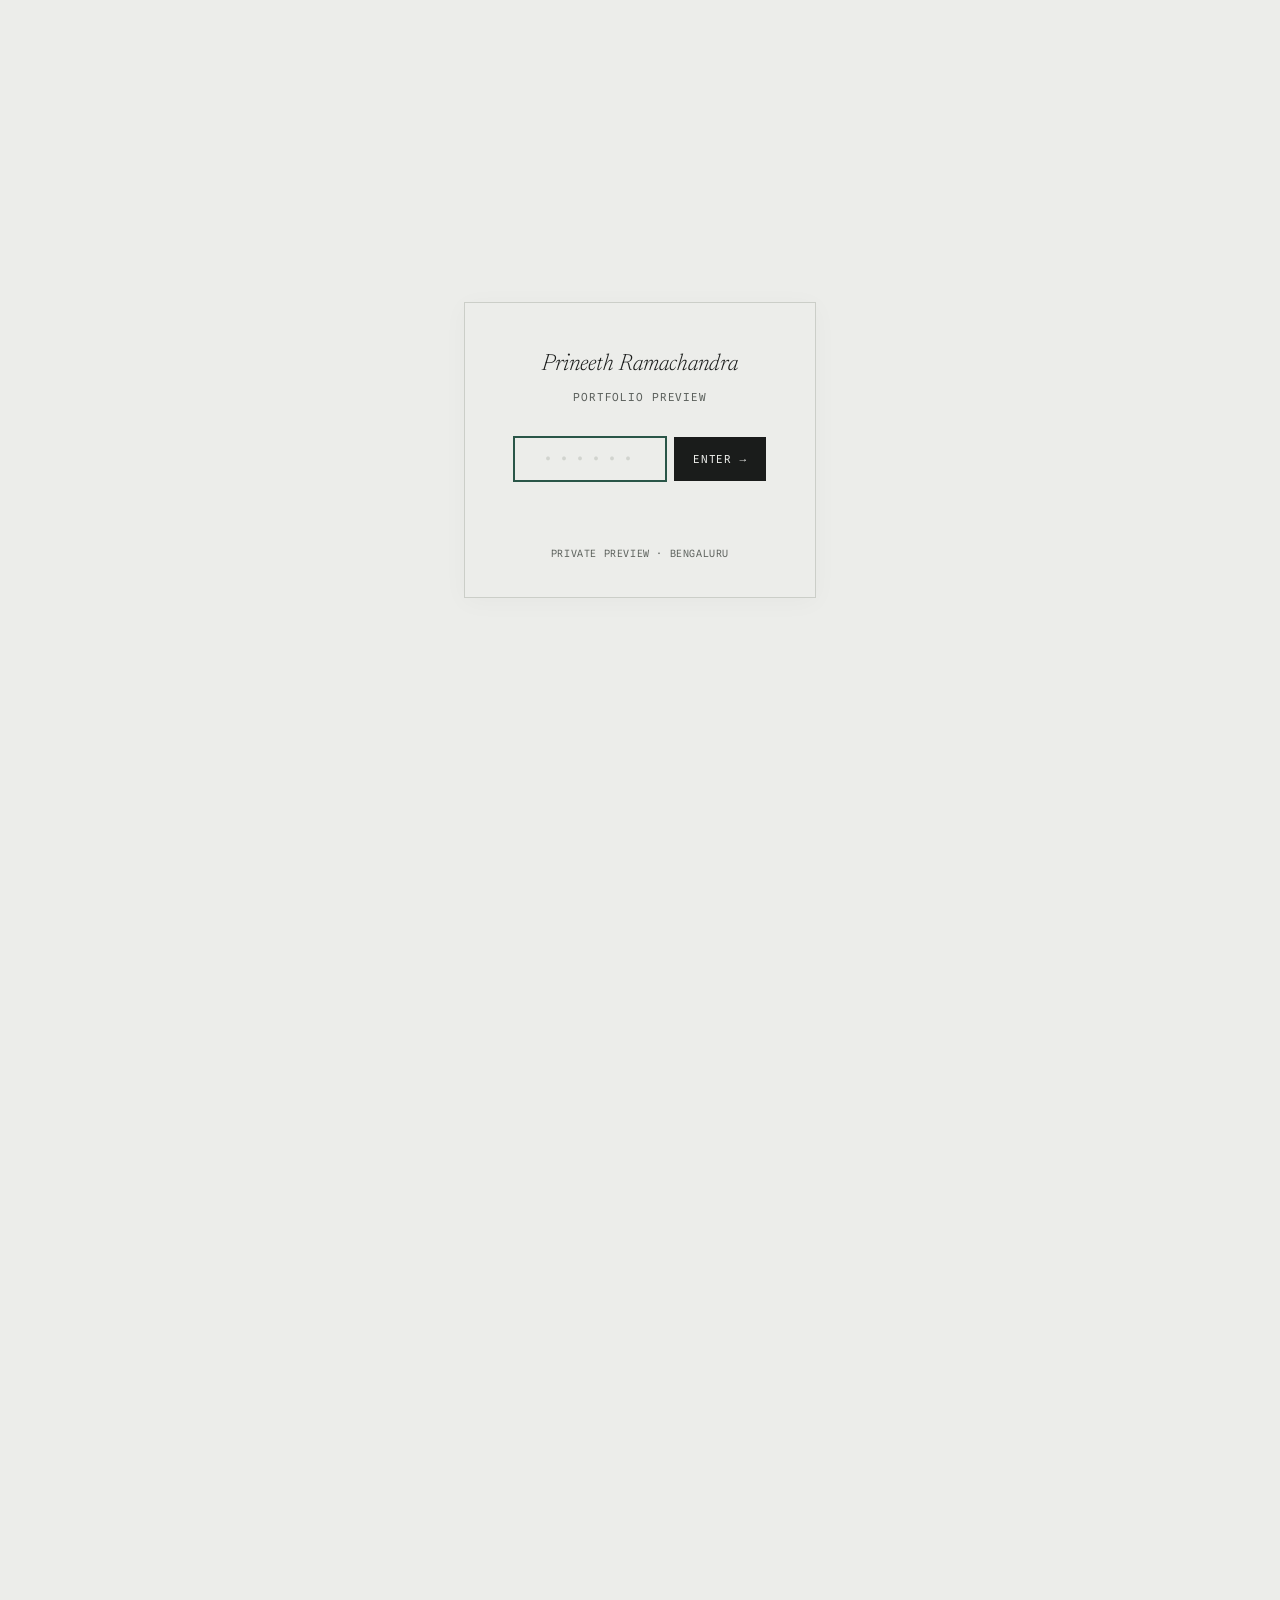
==== a-living-painting.html @ cf330a29 "feat: portfolio site with editorial passcode gate and project pages" ====
<!doctype html>
<html lang="en" class="no-js">
<head>
<meta charset="utf-8">
<meta name="viewport" content="width=device-width,initial-scale=1">
<title>A Living Painting — Prineeth Ramachandra</title>
<meta name="description" content="An interactive projection mapping installation on Van Gogh's Starry Night, HKU Utrecht 2023.">
<script>document.documentElement.className='js'</script>
<link rel="stylesheet" href="assets/site.css?v=7">
</head>
<body>
<a class="skip" href="#main">Skip to content</a>

<div id="gate" class="gate" role="dialog" aria-modal="true" aria-label="Passcode required">
  <div class="gate__card">
    <p class="gate__author">Prineeth Ramachandra</p>
    <p class="gate__subtitle mono">Portfolio Preview</p>
    <form id="gate-form" class="gate__form" autocomplete="off">
      <div class="gate__field">
        <input id="gate-pass" class="gate__input mono" type="password" inputmode="numeric" pattern="[0-9]*" maxlength="6" placeholder="••••••" aria-label="Enter passcode" autofocus required />
        <button class="gate__submit" type="submit" aria-label="Unlock portfolio"><span class="mono">Enter &rarr;</span></button>
      </div>
      <p id="gate-error" class="gate__error mono" aria-live="polite"></p>
    </form>
    <p class="gate__hint mono">Private preview &#183; Bengaluru</p>
  </div>
</div>

<div class="shell">
  <nav class="index" aria-label="Work and sections" data-open="false">
    <p class="index__name"><a href="index.html">Prineeth Ramachandra</a></p>
    <button class="index__toggle" type="button" aria-expanded="true" hidden>Index</button>
    <div class="index__lists">
      <ul>
        <li><a href="axis.html">Axis Bank</a><span class="index__yr">2023</span></li>
        <li><a href="a-living-painting.html" aria-current="page">A Living Painting</a><span class="index__yr">2023</span></li>
        <li><a href="naptick.html">Naptick</a><span class="index__yr">2025</span></li>
        <li><a href="build-it-yourself.html">Build-It-Yourself</a><span class="index__yr">2019</span></li>
        <li><a href="research.html">Research</a><span class="index__yr">2019</span></li>
      </ul>
      <ul>
        <li><span class="index__stub">Individualised Learning Plans</span><span class="index__yr">2018</span></li>
        <li><span class="index__stub">Experiments</span></li>
        <li><span class="index__stub">Writing</span></li>
      </ul>
      <p class="index__legend">Titles without a link have no page yet</p>
      <ul>
        <li><a href="work.html">All work</a></li>
        <li><a href="about.html">About</a></li>
        <li><a href="cv.html">CV</a></li>
      </ul>
    </div>
    <p class="index__counter mono" aria-hidden="true">Section <b>01</b> / 05</p>
  </nav>
  <main class="plates" id="main">

    <header class="masthead">
      <h1>A Living Painting</h1>
      <p class="masthead__venue">University of the Arts Utrecht<br>Exchange programme, 2023</p>
      <div class="specs mono">
        <div>Role <span>Solo — concept to build</span></div>
        <div>Medium <span>Projection mapping</span></div>
        <div>Viewing time <span>18 s &#8594; 3.2 min</span></div>
        <div>Principles <span>Playful &#183; Poetic</span></div>
      </div>
    </header>

    <figure class="plate" data-cue="01" tabindex="-1">
      <div class="plate__frame"><img src="assets/img/alp/2.jpg" alt="Overview — the installation running on Starry Night" fetchpriority="high" width="1800" height="1012"></div>
      <figcaption class="plate__caption">
        <span class="plate__no mono">01</span>
        <p class="plate__text">Overview — the installation running on Starry Night</p>
        <button class="plate__note" type="button" data-cue="01" aria-label="Read the text about plate 01">Note ↓</button>
        <p class="plate__data mono">Interactive projection mapping · solo project · University of the Arts Utrecht</p>
      </figcaption>
    </figure>

    <figure class="plate" data-cue="02" tabindex="-1">
      <div class="plate__frame"><img src="assets/img/alp/3.jpg" alt="Developing the concept — what is so great about this painting?" loading="lazy" width="1800" height="1012"></div>
      <figcaption class="plate__caption">
        <span class="plate__no mono">02</span>
        <p class="plate__text">Developing the concept — what is so great about this painting?</p>
        <button class="plate__note" type="button" data-cue="02" aria-label="Read the text about plate 02">Note ↓</button>
        <p class="plate__data mono">Research with 17 participants</p>
      </figcaption>
    </figure>

    <figure class="plate" data-cue="02" tabindex="-1">
      <div class="plate__frame"><img src="assets/img/alp/4.jpg" alt="Building context — observation, surveys, expert input" loading="lazy" width="1800" height="1012"></div>
      <figcaption class="plate__caption">
        <span class="plate__no mono">03</span>
        <p class="plate__text">Building context — observation, surveys, expert input</p>
        <button class="plate__note" type="button" data-cue="02" aria-label="Read the text about plate 03">Note ↓</button>
        <p class="plate__data mono">32 gallery visitors tracked · 45 art and non-art students surveyed</p>
      </figcaption>
    </figure>

    <figure class="plate" data-cue="03" tabindex="-1">
      <div class="plate__frame">
        <video class="plate__video" poster="assets/img/alp/gif1-still.jpg" muted loop playsinline
          preload="none" width="480" height="852" aria-label="The painting responding to viewer movement">
          <source src="assets/img/alp/gif1.mp4" type="video/mp4">
        </video>
        <button class="plate__playtoggle mono" type="button" aria-pressed="false">Play</button>
      </div>
      <figcaption class="plate__caption">
        <span class="plate__no mono">04</span>
        <p class="plate__text">The painting responding to viewer movement</p>
        <button class="plate__note" type="button" data-cue="03" aria-label="Read the text about plate 04">Note ↓</button>
        <p class="plate__data mono">Documentation clip, silent · 0:11</p>
      </figcaption>
    </figure>

    <figure class="plate" data-cue="03" tabindex="-1">
      <div class="plate__frame"><img src="assets/img/alp/6.jpg" alt="The TouchDesigner patch and the interaction model" loading="lazy" width="1800" height="1012"></div>
      <figcaption class="plate__caption">
        <span class="plate__no mono">05</span>
        <p class="plate__text">The TouchDesigner patch and the interaction model</p>
        <button class="plate__note" type="button" data-cue="03" aria-label="Read the text about plate 05">Note ↓</button>
        <p class="plate__data mono">Touch along X and Y · tilt forward and backward</p>
      </figcaption>
    </figure>

    <figure class="plate" data-cue="04" tabindex="-1">
      <div class="plate__frame">
        <video class="plate__video" poster="assets/img/alp/gif3-still.jpg" muted loop playsinline
          preload="none" width="620" height="1104" aria-label="Proximity layers — technique up close, context from afar">
          <source src="assets/img/alp/gif3.mp4" type="video/mp4">
        </video>
        <button class="plate__playtoggle mono" type="button" aria-pressed="false">Play</button>
      </div>
      <figcaption class="plate__caption">
        <span class="plate__no mono">06</span>
        <p class="plate__text">Proximity layers — technique up close, context from afar</p>
        <button class="plate__note" type="button" data-cue="04" aria-label="Read the text about plate 06">Note ↓</button>
        <p class="plate__data mono">Documentation clip, silent · 0:07</p>
      </figcaption>
    </figure>

    <figure class="plate" data-cue="04" tabindex="-1">
      <div class="plate__frame"><img src="assets/img/alp/7.jpg" alt="Outcomes and recognition" loading="lazy" width="1800" height="1012"></div>
      <figcaption class="plate__caption">
        <span class="plate__no mono">07</span>
        <p class="plate__text">Outcomes and recognition</p>
        <button class="plate__note" type="button" data-cue="04" aria-label="Read the text about plate 07">Note ↓</button>
      </figcaption>
    </figure>

    <figure class="plate" data-cue="05" tabindex="-1">
      <div class="plate__frame"><img src="assets/img/alp/8.jpg" alt="Testimonials" loading="lazy" width="1800" height="1012"></div>
      <figcaption class="plate__caption">
        <span class="plate__no mono">08</span>
        <p class="plate__text">Testimonials</p>
        <button class="plate__note" type="button" data-cue="05" aria-label="Read the text about plate 08">Note ↓</button>
        <p class="plate__data mono">Prof. Booij, interaction design, HKU · digital experience team, Van Gogh Museum</p>
      </figcaption>
    </figure>

    <figure class="pull">
      <blockquote>The result had some kind of hypnotic power over the audience. The fact
        that it's controlled by a user makes it even more special. You give a person a kind
        of ownership during a brief time of the artwork's life.</blockquote>
      <figcaption class="mono">Prof. Booij — interaction design, HKU</figcaption>
    </figure>

  </main>
  <aside class="essay" aria-label="Project text">
    <h2>Project</h2>

    <p data-cue="01" tabindex="-1">An interactive projection mapping installation that turns
      Van Gogh's <cite>Starry Night</cite> into something that responds to where you are
      standing and how you move. Built solo during my exchange at the University of the Arts
      Utrecht. Median viewing time went from eighteen seconds to three minutes and twelve.</p>

    <p data-cue="02" tabindex="-1">It started from a question I was slightly embarrassed to
      ask: <button class="cue" type="button" data-cue="02" aria-label="Go to the concept plates">what
      is so great about this painting?</button> It turned out plenty of people shared the
      sentiment. Research with 17 participants, observation of 32 gallery visitors and surveys
      of 45 art and non-art students converged on four barriers — a knowledge gap around
      technique and context, a passive format that conflicts with interactive expectations,
      physical distance that reduces intimacy, and a fixed perspective that leaves nothing to
      discover.</p>

    <p data-cue="03" tabindex="-1">The build is a TouchDesigner patch driving displacement,
      blur and feedback across two video sources, with <button class="cue" type="button"
      data-cue="03" aria-label="Go to the interaction plates">touch along two axes and
      tilt</button> as the input. The constraint I set myself was that the painting had to
      stay recognisably the painting: the viewer changes it, but does not replace it.</p>

    <p data-cue="04" tabindex="-1">Proximity does the real work. Up close you get technique;
      from further back you get context — which produced three times more physical exploration
      of the viewing space. Motion-triggered layers surfaced details people had looked past:
      "I never noticed these details in the original painting." Elements that needed more than
      one viewer to trigger generated unprompted conversations about technique between
      strangers.</p>

    <p data-cue="05" tabindex="-1">The line I keep is from a visitor: "for the first time, I
      feel like I understand why his brushwork matters." I pitched the concept to the Van Gogh
      Museum in Amsterdam, where the conversation turned — correctly — to artistic integrity,
      conservation, visitor flow and how you would ever measure impact.</p>

    <p class="colophon mono">Documentation frames from the running installation. The original
      painting appears as research context.</p>
  </aside>
</div>

<script src="assets/site.js?v=7"></script>
</body>
</html>
---- assets/site.css ----
/* ============================================================
   Ilse Marchand — sound & architecture
   Newsreader (essay, titles) + Spline Sans Mono (measurements)
   ============================================================ */

@import url('https://fonts.googleapis.com/css2?family=Newsreader:ital,opsz,wght@0,6..72,300;0,6..72,400;1,6..72,300;1,6..72,400&family=Spline+Sans+Mono:wght@400;500&display=swap');

:root{
  --paper:#ECEDEA;
  --ink:#1A1C1B;
  --muted:#5C615D;
  --quiet:#616661;      /* AA-passing secondary (4.99:1 on paper) */
  --rule:#CBCEC8;
  --cue:#2A5648;

  --serif:"Newsreader","Iowan Old Style",Georgia,serif;
  --mono:"Spline Sans Mono",ui-monospace,"SF Mono",Menlo,monospace;

  --nav-w:13rem;
  --essay-w:22rem;
  --pad:2.25rem;
  --gutter:4rem;

  --t:340ms cubic-bezier(.2,.6,.2,1);
}

@media (prefers-color-scheme:dark){
  :root{
    --paper:#131412;
    --ink:#E8E9E4;
    --muted:#9CA199;
    --quiet:#868B84;
    --rule:#34362F;
    --cue:#8FC7B0;
  }
}

*,*::before,*::after{box-sizing:border-box}
html{-webkit-text-size-adjust:100%}

body{
  margin:0;
  background:var(--paper);
  color:var(--ink);
  font-family:var(--serif);
  font-optical-sizing:auto;
  font-size:1.0625rem;
  line-height:1.55;
  -webkit-font-smoothing:antialiased;
}

a{color:inherit;text-decoration:none}
img{max-width:100%;display:block}

.mono{
  font-family:var(--mono);
  font-size:.6875rem;
  letter-spacing:.07em;
  text-transform:uppercase;
  line-height:1.5;
}

.skip{position:absolute;left:-9999px;top:0;background:var(--ink);color:var(--paper);padding:.6rem 1rem;z-index:60}
.skip:focus{left:.5rem;top:.5rem}

:focus-visible{outline:1.5px solid var(--cue);outline-offset:3px}
.plate:focus{outline:none}
.plate:focus-visible{outline:1.5px solid var(--cue);outline-offset:6px}

/* ============================================================
   Shell
   ============================================================ */

.shell{
  display:grid;
  grid-template-columns:var(--nav-w) minmax(0,1fr) var(--essay-w);
  gap:var(--gutter);
  align-items:start;
  padding:var(--pad) var(--pad) 8rem;
  max-width:112rem;
  margin:0 auto;
}

/* ---------- left index ---------- */

.index{position:sticky;top:var(--pad);align-self:start;font-size:.9375rem;line-height:1.45}
.index__name{font-style:italic;font-weight:300;margin:0 0 1.6em;font-size:1rem}
.index__toggle{display:none}
.index ul{list-style:none;margin:0 0 1.6em;padding:0}
.index li{display:grid;grid-template-columns:1fr auto;gap:.5rem;align-items:baseline}

.index a{display:block;padding:.05em 0;color:var(--muted);transition:color var(--t)}
.index a:hover{color:var(--ink)}
.index [aria-current="page"]{color:var(--ink)}

/* year sits with the title so the index scales past a handful of works */
.index__yr{color:var(--muted);font-family:var(--mono);font-size:.625rem;letter-spacing:.06em;font-variant-numeric:tabular-nums}

/* unbuilt pages: legible, and labelled in words, not only colour */
.index__stub{color:var(--muted);cursor:default}
.index__legend{color:var(--quiet);font-family:var(--mono);font-size:.5625rem;letter-spacing:.06em;text-transform:uppercase;line-height:1.5;margin:-.9em 0 1.6em;max-width:11rem}

.index__counter{
  color:var(--muted);border-top:1px solid var(--rule);
  padding-top:.7em;margin-top:2.2em;font-variant-numeric:tabular-nums;
}
.index__counter b{font-weight:500;color:var(--cue)}

/* ---------- centre ---------- */

.plates{min-width:0}

.masthead{margin:0 0 3.5rem}
.masthead h1{
  font-size:clamp(2.1rem,4.2vw,3.4rem);
  font-weight:300;font-style:italic;line-height:1.02;
  margin:0 0 .5rem;letter-spacing:-.01em;
}
.masthead__venue{margin:0 0 1.4rem;font-size:1rem}

.specs{
  display:grid;grid-template-columns:repeat(auto-fit,minmax(8rem,1fr));
  gap:.4rem 1.5rem;
  border-top:1px solid var(--rule);border-bottom:1px solid var(--rule);
  padding:.7rem 0;color:var(--muted);max-width:44rem;
}
.specs div span{display:block;color:var(--ink)}

.plate{margin:0 0 4.5rem;scroll-margin-top:var(--pad)}

.plate__frame{position:relative;background:#DCDDD9;overflow:hidden;border:1px solid var(--rule)}
.plate--void .plate__frame::after{
  content:"";position:absolute;inset:0;
  background-image:url("data:image/svg+xml;utf8,<svg xmlns='http://www.w3.org/2000/svg' width='120' height='120'><filter id='n'><feTurbulence type='fractalNoise' baseFrequency='.85' numOctaves='3'/></filter><rect width='120' height='120' filter='url(%23n)' opacity='.35'/></svg>");
  mix-blend-mode:multiply;opacity:.18;pointer-events:none;
}
/* a portrait-shot photo (phone documentation, not a wide slide) must never dominate the
   page the way a normal landscape plate does — cap it to a screenful and letterbox rather
   than stretch: width:100% + a max-height together do not preserve ratio without this */
.plate__frame > img{display:block;width:100%;height:auto;max-height:72vh;object-fit:contain;margin:0 auto}

/* documentation clips: silent, looping, playing only while in view — never a surprise */
.plate__video{display:block;width:100%;height:auto;max-height:72vh;object-fit:contain;margin:0 auto;background:var(--paper)}
.plate__playtoggle{
  position:absolute;right:.6rem;bottom:.6rem;
  background:color-mix(in srgb, var(--paper) 80%, transparent);
  border:1px solid var(--rule);color:var(--ink);
  padding:.3rem .65rem;cursor:pointer;
  font-family:var(--mono);font-size:.625rem;letter-spacing:.07em;text-transform:uppercase;
  transition:border-color var(--t);
}
.plate__playtoggle:hover{border-color:var(--quiet)}
.plate__playtoggle[aria-pressed="true"]{opacity:.5}
.plate__frame:hover .plate__playtoggle,
.plate__playtoggle:focus-visible{opacity:1}
.plate__frame > i{
  display:block;aspect-ratio:var(--ar,3/2);
  background:
    radial-gradient(120% 90% at var(--x,30%) var(--y,15%), var(--hi,#F4F4F1) 0%, transparent 60%),
    linear-gradient(var(--ang,168deg), var(--a,#C8CAC4) 0%, var(--b,#9EA29B) 55%, var(--c,#7C807A) 100%);
}

.plate__caption{
  margin:.7rem 0 0;display:grid;
  grid-template-columns:2.6rem 1fr auto;gap:0 .75rem;
  align-items:baseline;max-width:44rem;
}
.plate__no{color:var(--muted);font-variant-numeric:tabular-nums}
.plate__text{margin:0}
.plate__text cite{font-style:italic;font-weight:300}
.plate__data{grid-column:2/-1;margin:.15rem 0 0;color:var(--muted)}
.plate[data-cued="true"] .plate__no{color:var(--cue)}

/* a plate standing in for something not shown: NDA, unbuilt, or not photographed */
.plate--void .plate__frame > i{
  background:linear-gradient(168deg,#D5D7D1 0%,#BFC2BB 55%,#A9ACA5 100%);
}
.plate--void .plate__frame > i{width:100%}
.plate--void .plate__frame > span{
  position:absolute;inset:0;display:grid;place-items:center;
  color:#4A4E4A;text-align:center;padding:0 2rem;
  font-family:var(--mono);font-size:.6875rem;letter-spacing:.07em;text-transform:uppercase;line-height:1.7;
}

/* ---------- lightbox: these plates are documents, they have to be readable ---------- */
.plate__frame img{cursor:zoom-in}
.lb{
  position:fixed;inset:0;z-index:100;display:grid;place-items:center;
  background:color-mix(in srgb, var(--paper) 94%, #000);
  padding:2.5rem 1.25rem 4rem;
}
.lb[hidden]{display:none}
.lb img{max-width:100%;max-height:100%;object-fit:contain;border:1px solid var(--rule)}
.lb__cap{
  position:absolute;left:1.25rem;right:1.25rem;bottom:1.4rem;
  display:flex;gap:1rem;justify-content:space-between;align-items:baseline;
  color:var(--muted);
}
.lb__close{
  background:none;border:0;padding:.2rem .1rem;color:var(--ink);cursor:pointer;
  font-family:var(--mono);font-size:.6875rem;letter-spacing:.07em;text-transform:uppercase;
  border-bottom:1px solid var(--quiet);
}

/* principles — his own four, used as a real tag on each project */
.tags{display:flex;flex-wrap:wrap;gap:.35rem .9rem;margin:0;padding:0;list-style:none;color:var(--muted)}

/* a quote from someone who used or assessed the work */
.pull{
  margin:0 0 4.5rem;max-width:38rem;
  border-top:1px solid var(--rule);border-bottom:1px solid var(--rule);padding:1.6rem 0;
}
.pull blockquote{margin:0;font-size:1.25rem;line-height:1.4;font-weight:300;text-wrap:pretty}
.pull figcaption{margin:.9rem 0 0;color:var(--muted)}

/* text-led page (research, writing) — no plate column */
.doc{max-width:38rem}
.doc h2{font-size:1.35rem;font-weight:300;font-style:italic;margin:2.8rem 0 .6rem}
.doc p{margin:0 0 1.1em;text-wrap:pretty}
.doc ul{margin:0 0 1.3em;padding-left:1.1rem}
.doc li{margin:0 0 .35em}

/* mobile-only jump from a plate to the paragraph about it */
.plate__note{display:none;color:var(--muted);border-bottom:1px solid var(--quiet);background:none;border-width:0 0 1px;font-family:var(--mono);font-size:.625rem;letter-spacing:.07em;text-transform:uppercase;padding:0;cursor:pointer}

/* ---------- right: essay ---------- */

.essay{
  min-width:0;font-size:.9375rem;line-height:1.62;
  position:sticky;top:var(--pad);align-self:start;
  max-height:calc(100vh - var(--pad) * 2);
  overflow-y:auto;overscroll-behavior:contain;
  scrollbar-width:thin;scrollbar-color:var(--rule) transparent;
  padding-left:1rem;margin-left:-1rem;width:100%;
  /* the column is scrollable — say so at its edge rather than cutting a line dead */
  -webkit-mask-image:linear-gradient(#000 calc(100% - 2rem),transparent);
  mask-image:linear-gradient(#000 calc(100% - 2rem),transparent);
}
.essay > h2{
  font-family:var(--mono);font-size:.6875rem;letter-spacing:.07em;
  text-transform:uppercase;color:var(--muted);font-weight:400;margin:0 0 1.6em;
}
.essay p{margin:0 0 1.15em;text-wrap:pretty}

.essay p[data-cue]{
  border-left:1px solid transparent;
  padding-left:1rem;margin-left:-1rem;width:100%;
  transition:border-color var(--t),color var(--t);
  color:var(--muted);
}
.essay p[data-cue][data-cued="true"]{border-left-color:var(--cue);color:var(--ink)}
.no-js .essay p[data-cue],
.essay:not([data-live]) p[data-cue]{color:var(--ink)}

.cue{
  /* a button that must wrap like the running text around it */
  display:inline;text-align:inherit;
  font:inherit;background:none;border:0;padding:0;margin:0;
  font-style:italic;color:inherit;cursor:pointer;
  border-bottom:1px solid var(--quiet);
}
.cue:hover{border-bottom-color:var(--cue);color:var(--cue)}

.colophon{margin-top:3rem;padding-top:.7rem;border-top:1px solid var(--rule);color:var(--muted)}

/* ============================================================
   Index page — the list previews itself
   ============================================================ */

.lede{font-size:clamp(1.6rem,2.5vw,2.25rem);line-height:1.24;font-weight:300;max-width:20ch;margin:0 0 3.5rem;letter-spacing:-.005em}
.lede em{font-style:italic}

.worklist{list-style:none;margin:0;padding:0;max-width:52rem}
.worklist li{border-top:1px solid var(--rule)}
.worklist li:last-child{border-bottom:1px solid var(--rule)}

.worklist a,.worklist .stub{
  display:grid;grid-template-columns:2.6rem 1fr 10rem 3.5rem;gap:1rem;
  align-items:baseline;padding:.95rem 0;
  transition:padding-left var(--t),color var(--t);
}
.worklist a:hover,.worklist a:focus-visible{padding-left:.6rem}
.worklist .stub{color:var(--muted)}
.worklist cite{font-style:italic;font-weight:300;font-size:1.35rem;line-height:1.1}
.worklist .m,.worklist .no{color:var(--muted)}
.worklist .stub .m{color:var(--muted)}

.preview{position:sticky;top:var(--pad)}
.preview__frame{position:relative;background:#DCDDD9;overflow:hidden;border:1px solid var(--rule)}
.preview__frame > img{display:block;width:100%;height:auto;transition:opacity var(--t)}
.preview__cap{margin:.7rem 0 0;color:var(--muted)}
.preview__note{margin:2.5rem 0 0;padding-top:.7rem;border-top:1px solid var(--rule);color:var(--quiet)}
.preview__cap b{display:block;color:var(--ink);font-weight:400;font-style:italic;font-family:var(--serif);font-size:.9375rem;letter-spacing:0;text-transform:none;margin-bottom:.15rem}

/* CV */
.prose{max-width:34rem}
.cv{margin:0}
.cv__row{display:grid;grid-template-columns:4rem 1fr;gap:.2rem 1rem;border-top:1px solid var(--rule);padding:.7rem 0}
.cv__row:last-child{border-bottom:1px solid var(--rule)}
.cv dt{color:var(--muted)}
.cv dd{margin:0}
.cv dd b{font-weight:400}
.cv__note{color:var(--muted);display:block;margin-top:.15em}
.label{font-family:var(--mono);font-size:.6875rem;letter-spacing:.07em;text-transform:uppercase;color:var(--muted);font-weight:400;margin:3rem 0 .8rem}

/* ============================================================
   Motion — one entrance, and only if scripting is available
   ============================================================ */

/* One entrance, on load, CSS only — content is never hidden waiting on script.
   The masthead settles, the first plate follows it. Nothing else moves. */
@media (prefers-reduced-motion:no-preference){
  .masthead,.plates > .plate:first-of-type,.lede{
    animation:settle 620ms cubic-bezier(.2,.7,.2,1) both;
  }
  .plates > .plate:first-of-type{animation-delay:120ms}
  @keyframes settle{from{opacity:0;transform:translateY(10px)}to{opacity:1;transform:none}}
}

@media (prefers-reduced-motion:reduce){
  *{scroll-behavior:auto !important;animation:none !important}
}

/* ============================================================
   Responsive
   ============================================================ */

@media (max-width:1180px){
  :root{--gutter:2.5rem;--nav-w:11rem;--essay-w:19rem}
}

@media (max-height:620px){
  .essay{position:static;max-height:none;overflow:visible;-webkit-mask-image:none;mask-image:none}
}

@media (max-width:900px){
  :root{--pad:1.25rem}
  .shell{grid-template-columns:1fr;gap:2.5rem;padding-bottom:5rem}

  .index{position:static;border-bottom:1px solid var(--rule);padding-bottom:1rem}
  .index__counter{display:none}
  .index__toggle{
    display:block;width:100%;text-align:left;background:none;border:0;padding:0;
    font-family:var(--mono);font-size:.6875rem;letter-spacing:.07em;text-transform:uppercase;
    color:var(--muted);cursor:pointer;
  }
  .index__toggle::after{content:" +"}
  .index[data-open="true"] .index__toggle::after{content:" —"}
  .index__lists{display:none;padding-top:1.2rem}
  .index[data-open="true"] .index__lists{display:block}
  .index__name{margin-bottom:.9em}

  .essay{position:static;max-height:none;overflow:visible;max-width:40rem;padding-left:0;margin-left:0;width:auto;
         -webkit-mask-image:none;mask-image:none}
  .plate__note{display:inline-block;justify-self:end;align-self:baseline}
  .plate{margin-bottom:3rem}

  /* index number stays in the narrow gutter (col 1); title and metadata stack in col 2,
     so a wrapped title never fights the number or the meta text for space */
  .worklist a,.worklist .stub{grid-template-columns:2.2rem 1fr;row-gap:.2rem;align-items:start}
  .worklist cite,.worklist .m{grid-column:2}
  .worklist cite{margin-top:-.1em}
  .preview{display:none}
  .lede{font-size:1.45rem;max-width:24ch}
}

/* ============================================================
   Passcode Gate
   ============================================================ */

/* Hide shell until unlocked to prevent any content flash */
html:not(.unlocked) .shell {
  opacity: 0 !important;
  visibility: hidden !important;
  pointer-events: none !important;
}

html.unlocked .shell {
  opacity: 1;
  visibility: visible;
  transition: opacity 450ms cubic-bezier(.2,.6,.2,1);
}

.gate {
  position: fixed;
  inset: 0;
  z-index: 10000;
  background: var(--paper);
  display: flex;
  align-items: center;
  justify-content: center;
  padding: 1.5rem;
  transition: opacity 400ms cubic-bezier(.2,.6,.2,1), visibility 400ms cubic-bezier(.2,.6,.2,1);
}

html.unlocked .gate {
  opacity: 0;
  visibility: hidden;
  pointer-events: none;
}

.gate__card {
  width: 100%;
  max-width: 22rem;
  text-align: center;
  padding: 2.75rem 2rem 2.25rem;
  border: 1px solid var(--rule);
  background: var(--paper);
  box-shadow: 0 4px 24px rgba(0, 0, 0, 0.03);
}

.gate__author {
  font-size: 1.45rem;
  font-weight: 300;
  font-style: italic;
  margin: 0 0 0.35rem;
  color: var(--ink);
}

.gate__subtitle {
  color: var(--muted);
  font-size: 0.6875rem;
  letter-spacing: 0.08em;
  text-transform: uppercase;
  margin: 0 0 2rem;
}

.gate__form {
  margin: 0 auto;
}

.gate__field {
  display: flex;
  gap: 0.5rem;
  align-items: stretch;
  justify-content: center;
}

.gate__input {
  width: 9.5rem;
  height: 2.75rem;
  padding: 0 0.75rem;
  font-family: var(--mono);
  font-size: 1.25rem;
  letter-spacing: 0.3em;
  text-align: center;
  color: var(--ink);
  background: transparent;
  border: 1px solid var(--rule);
  border-radius: 0;
  outline: none;
  transition: border-color var(--t), box-shadow var(--t);
  -webkit-appearance: none;
}

.gate__input::placeholder {
  color: var(--rule);
  letter-spacing: 0.2em;
  opacity: 0.8;
}

.gate__input:focus {
  border-color: var(--cue);
  outline: none;
  box-shadow: 0 0 0 1px var(--cue);
}

.gate__submit {
  height: 2.75rem;
  padding: 0 1.15rem;
  background: var(--ink);
  color: var(--paper);
  border: 1px solid var(--ink);
  border-radius: 0;
  cursor: pointer;
  display: inline-flex;
  align-items: center;
  justify-content: center;
  font-family: var(--mono);
  font-size: 0.6875rem;
  letter-spacing: 0.08em;
  text-transform: uppercase;
  transition: opacity var(--t), background var(--t);
}

.gate__submit:hover {
  opacity: 0.85;
}

.gate__error {
  min-height: 1.4rem;
  margin: 0.9rem 0 0;
  color: #a33;
  font-family: var(--mono);
  font-size: 0.6875rem;
  letter-spacing: 0.06em;
  text-transform: uppercase;
}

@media (prefers-color-scheme: dark) {
  .gate__card {
    box-shadow: 0 4px 30px rgba(0, 0, 0, 0.4);
  }
  .gate__error {
    color: #e57373;
  }
}

.gate__hint {
  color: var(--quiet);
  font-size: 0.625rem;
  letter-spacing: 0.06em;
  margin: 1.75rem 0 0;
}

.gate__input.is-invalid {
  animation: gate-shake 360ms cubic-bezier(.36,.07,.19,.97) both;
  border-color: #a33 !important;
}

@keyframes gate-shake {
  10%, 90% { transform: translate3d(-1px, 0, 0); }
  20%, 80% { transform: translate3d(2px, 0, 0); }
  30%, 50%, 70% { transform: translate3d(-4px, 0, 0); }
  40%, 60% { transform: translate3d(4px, 0, 0); }
}
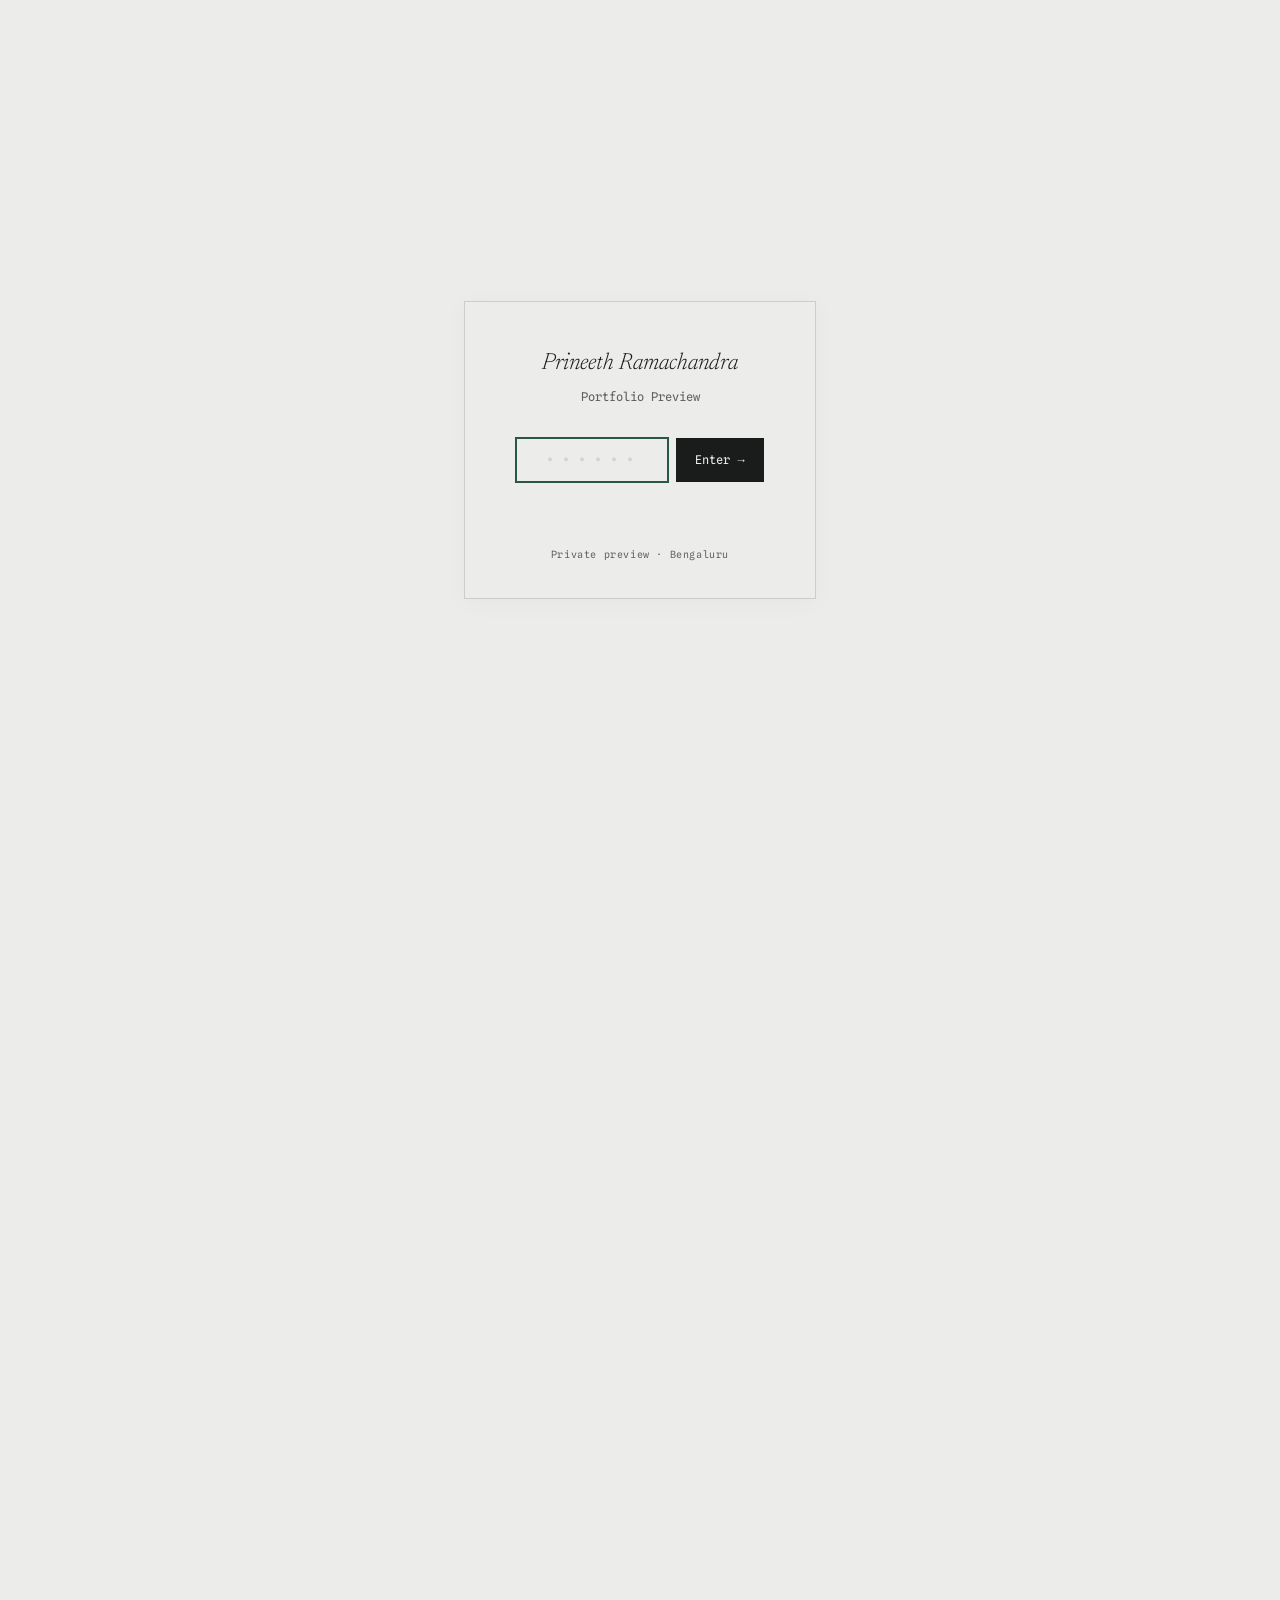
==== commit e6e0a168: "Update portfolio pages, copy revisions, and asset styling" ====
--- a/a-living-painting.html
+++ b/a-living-painting.html
@@ -5,8 +5,8 @@
 <meta name="viewport" content="width=device-width,initial-scale=1">
 <title>A Living Painting — Prineeth Ramachandra</title>
 <meta name="description" content="An interactive projection mapping installation on Van Gogh's Starry Night, HKU Utrecht 2023.">
-<script>document.documentElement.className='js'</script>
-<link rel="stylesheet" href="assets/site.css?v=7">
+<script>try{document.documentElement.className='js'+(sessionStorage.getItem('portfolio_unlocked')==='1'?' unlocked':'')}catch(e){document.documentElement.className='js'}</script>
+<link rel="stylesheet" href="assets/site.css?v=12">
 </head>
 <body>
 <a class="skip" href="#main">Skip to content</a>
@@ -61,7 +61,6 @@
         <div>Role <span>Solo — concept to build</span></div>
         <div>Medium <span>Projection mapping</span></div>
         <div>Viewing time <span>18 s &#8594; 3.2 min</span></div>
-        <div>Principles <span>Playful &#183; Poetic</span></div>
       </div>
     </header>
 
@@ -69,29 +68,35 @@
       <div class="plate__frame"><img src="assets/img/alp/2.jpg" alt="Overview — the installation running on Starry Night" fetchpriority="high" width="1800" height="1012"></div>
       <figcaption class="plate__caption">
         <span class="plate__no mono">01</span>
-        <p class="plate__text">Overview — the installation running on Starry Night</p>
+        <p class="plate__text">The installation running on Starry Night</p>
         <button class="plate__note" type="button" data-cue="01" aria-label="Read the text about plate 01">Note ↓</button>
-        <p class="plate__data mono">Interactive projection mapping · solo project · University of the Arts Utrecht</p>
-      </figcaption>
-    </figure>
-
-    <figure class="plate" data-cue="02" tabindex="-1">
-      <div class="plate__frame"><img src="assets/img/alp/3.jpg" alt="Developing the concept — what is so great about this painting?" loading="lazy" width="1800" height="1012"></div>
+      </figcaption>
+    </figure>
+
+    <figure class="plate plate--void" data-cue="01" tabindex="-1">
+      <div class="plate__frame"><i style="--ar:16/9"></i><span>Projection close-up to be added</span></div>
       <figcaption class="plate__caption">
         <span class="plate__no mono">02</span>
-        <p class="plate__text">Developing the concept — what is so great about this painting?</p>
-        <button class="plate__note" type="button" data-cue="02" aria-label="Read the text about plate 02">Note ↓</button>
-        <p class="plate__data mono">Research with 17 participants</p>
-      </figcaption>
-    </figure>
-
-    <figure class="plate" data-cue="02" tabindex="-1">
-      <div class="plate__frame"><img src="assets/img/alp/4.jpg" alt="Building context — observation, surveys, expert input" loading="lazy" width="1800" height="1012"></div>
+        <p class="plate__text">Projection close-up — brushwork detail on wall</p>
+        <button class="plate__note" type="button" data-cue="01" aria-label="Read the text about plate 02">Note ↓</button>
+      </figcaption>
+    </figure>
+
+    <figure class="plate plate--void" data-cue="02" tabindex="-1">
+      <div class="plate__frame"><i style="--ar:16/9"></i><span>Reference image to be added</span></div>
       <figcaption class="plate__caption">
         <span class="plate__no mono">03</span>
-        <p class="plate__text">Building context — observation, surveys, expert input</p>
+        <p class="plate__text">The Starry Night — reference and context</p>
         <button class="plate__note" type="button" data-cue="02" aria-label="Read the text about plate 03">Note ↓</button>
-        <p class="plate__data mono">32 gallery visitors tracked · 45 art and non-art students surveyed</p>
+      </figcaption>
+    </figure>
+
+    <figure class="plate plate--void" data-cue="02" tabindex="-1">
+      <div class="plate__frame"><i style="--ar:16/9"></i><span>Research documentation to be added</span></div>
+      <figcaption class="plate__caption">
+        <span class="plate__no mono">04</span>
+        <p class="plate__text">Context — observation, surveys, and the four barriers</p>
+        <button class="plate__note" type="button" data-cue="02" aria-label="Read the text about plate 04">Note ↓</button>
       </figcaption>
     </figure>
 
@@ -104,20 +109,27 @@
         <button class="plate__playtoggle mono" type="button" aria-pressed="false">Play</button>
       </div>
       <figcaption class="plate__caption">
-        <span class="plate__no mono">04</span>
-        <p class="plate__text">The painting responding to viewer movement</p>
-        <button class="plate__note" type="button" data-cue="03" aria-label="Read the text about plate 04">Note ↓</button>
-        <p class="plate__data mono">Documentation clip, silent · 0:11</p>
+        <span class="plate__no mono">05</span>
+        <p class="plate__text">Responding to viewer movement — silent, 0:11</p>
+        <button class="plate__note" type="button" data-cue="03" aria-label="Read the text about plate 05">Note ↓</button>
       </figcaption>
     </figure>
 
     <figure class="plate" data-cue="03" tabindex="-1">
       <div class="plate__frame"><img src="assets/img/alp/6.jpg" alt="The TouchDesigner patch and the interaction model" loading="lazy" width="1800" height="1012"></div>
       <figcaption class="plate__caption">
-        <span class="plate__no mono">05</span>
-        <p class="plate__text">The TouchDesigner patch and the interaction model</p>
-        <button class="plate__note" type="button" data-cue="03" aria-label="Read the text about plate 05">Note ↓</button>
-        <p class="plate__data mono">Touch along X and Y · tilt forward and backward</p>
+        <span class="plate__no mono">06</span>
+        <p class="plate__text">TouchDesigner patch — displacement, blur and feedback</p>
+        <button class="plate__note" type="button" data-cue="03" aria-label="Read the text about plate 06">Note ↓</button>
+      </figcaption>
+    </figure>
+
+    <figure class="plate plate--void" data-cue="03" tabindex="-1">
+      <div class="plate__frame"><i style="--ar:16/9"></i><span>Interaction model diagram to be added</span></div>
+      <figcaption class="plate__caption">
+        <span class="plate__no mono">07</span>
+        <p class="plate__text">Interaction model — two axes and tilt mapping</p>
+        <button class="plate__note" type="button" data-cue="03" aria-label="Read the text about plate 07">Note ↓</button>
       </figcaption>
     </figure>
 
@@ -130,37 +142,28 @@
         <button class="plate__playtoggle mono" type="button" aria-pressed="false">Play</button>
       </div>
       <figcaption class="plate__caption">
-        <span class="plate__no mono">06</span>
-        <p class="plate__text">Proximity layers — technique up close, context from afar</p>
-        <button class="plate__note" type="button" data-cue="04" aria-label="Read the text about plate 06">Note ↓</button>
-        <p class="plate__data mono">Documentation clip, silent · 0:07</p>
-      </figcaption>
-    </figure>
-
-    <figure class="plate" data-cue="04" tabindex="-1">
-      <div class="plate__frame"><img src="assets/img/alp/7.jpg" alt="Outcomes and recognition" loading="lazy" width="1800" height="1012"></div>
-      <figcaption class="plate__caption">
-        <span class="plate__no mono">07</span>
-        <p class="plate__text">Outcomes and recognition</p>
-        <button class="plate__note" type="button" data-cue="04" aria-label="Read the text about plate 07">Note ↓</button>
-      </figcaption>
-    </figure>
-
-    <figure class="plate" data-cue="05" tabindex="-1">
-      <div class="plate__frame"><img src="assets/img/alp/8.jpg" alt="Testimonials" loading="lazy" width="1800" height="1012"></div>
-      <figcaption class="plate__caption">
         <span class="plate__no mono">08</span>
-        <p class="plate__text">Testimonials</p>
-        <button class="plate__note" type="button" data-cue="05" aria-label="Read the text about plate 08">Note ↓</button>
-        <p class="plate__data mono">Prof. Booij, interaction design, HKU · digital experience team, Van Gogh Museum</p>
-      </figcaption>
-    </figure>
-
-    <figure class="pull">
-      <blockquote>The result had some kind of hypnotic power over the audience. The fact
-        that it's controlled by a user makes it even more special. You give a person a kind
-        of ownership during a brief time of the artwork's life.</blockquote>
-      <figcaption class="mono">Prof. Booij — interaction design, HKU</figcaption>
+        <p class="plate__text">Proximity layers — silent, 0:07</p>
+        <button class="plate__note" type="button" data-cue="04" aria-label="Read the text about plate 08">Note ↓</button>
+      </figcaption>
+    </figure>
+
+    <figure class="plate plate--void" data-cue="04" tabindex="-1">
+      <div class="plate__frame"><i style="--ar:16/9"></i><span>Exhibition documentation to be added</span></div>
+      <figcaption class="plate__caption">
+        <span class="plate__no mono">09</span>
+        <p class="plate__text">Exhibition documentation — audience exploration</p>
+        <button class="plate__note" type="button" data-cue="04" aria-label="Read the text about plate 09">Note ↓</button>
+      </figcaption>
+    </figure>
+
+    <figure class="plate plate--void" data-cue="05" tabindex="-1">
+      <div class="plate__frame"><i style="--ar:16/9"></i><span>Museum pitch and recognition to be added</span></div>
+      <figcaption class="plate__caption">
+        <span class="plate__no mono">10</span>
+        <p class="plate__text">Van Gogh Museum pitch and recognition</p>
+        <button class="plate__note" type="button" data-cue="05" aria-label="Read the text about plate 10">Note ↓</button>
+      </figcaption>
     </figure>
 
   </main>
@@ -168,42 +171,49 @@
     <h2>Project</h2>
 
     <p data-cue="01" tabindex="-1">An interactive projection mapping installation that turns
-      Van Gogh's <cite>Starry Night</cite> into something that responds to where you are
-      standing and how you move. Built solo during my exchange at the University of the Arts
-      Utrecht. Median viewing time went from eighteen seconds to three minutes and twelve.</p>
+      Van Gogh's <cite>Starry Night</cite> into something that responds to where you stand and
+      how you move. Built solo during an exchange semester at the University of the Arts
+      Utrecht. Median viewing time went from eighteen seconds to three minutes and twelve —
+      which, for a painting most people photograph and walk away from, felt like a small
+      victory.</p>
 
     <p data-cue="02" tabindex="-1">It started from a question I was slightly embarrassed to
       ask: <button class="cue" type="button" data-cue="02" aria-label="Go to the concept plates">what
-      is so great about this painting?</button> It turned out plenty of people shared the
-      sentiment. Research with 17 participants, observation of 32 gallery visitors and surveys
-      of 45 art and non-art students converged on four barriers — a knowledge gap around
-      technique and context, a passive format that conflicts with interactive expectations,
-      physical distance that reduces intimacy, and a fixed perspective that leaves nothing to
-      discover.</p>
+      is so great about this painting?</button> Turns out plenty of people share the sentiment
+      but have better social instincts than to say it out loud. Research with 17 participants,
+      observation of 32 gallery visitors and surveys of 45 art and non-art students converged
+      on four barriers: a knowledge gap around technique and context, a passive format that
+      conflicts with how we now expect to interact with things, physical distance that
+      reduces intimacy, and a fixed perspective that leaves nothing left to find.</p>
 
     <p data-cue="03" tabindex="-1">The build is a TouchDesigner patch driving displacement,
       blur and feedback across two video sources, with <button class="cue" type="button"
       data-cue="03" aria-label="Go to the interaction plates">touch along two axes and
       tilt</button> as the input. The constraint I set myself was that the painting had to
-      stay recognisably the painting: the viewer changes it, but does not replace it.</p>
+      stay recognisably the painting — the viewer changes it, but does not replace it. Every
+      effect maps back to something Van Gogh actually did: the swirling motion follows his
+      brushstrokes, the colour shifts follow his palette.</p>
 
     <p data-cue="04" tabindex="-1">Proximity does the real work. Up close you get technique;
       from further back you get context — which produced three times more physical exploration
-      of the viewing space. Motion-triggered layers surfaced details people had looked past:
-      "I never noticed these details in the original painting." Elements that needed more than
-      one viewer to trigger generated unprompted conversations about technique between
-      strangers.</p>
+      of the viewing space than the static version. Motion-triggered layers surfaced details
+      people had looked past: "I never noticed these details in the original painting."
+      Elements that needed more than one viewer to trigger generated unprompted conversations
+      about technique between strangers — which was not something I had designed for, but
+      probably should have.</p>
 
     <p data-cue="05" tabindex="-1">The line I keep is from a visitor: "for the first time, I
       feel like I understand why his brushwork matters." I pitched the concept to the Van Gogh
       Museum in Amsterdam, where the conversation turned — correctly — to artistic integrity,
-      conservation, visitor flow and how you would ever measure impact.</p>
+      conservation, visitor flow and how you would ever measure impact on something this
+      subjective. Prof. Booij described the result as having "some kind of hypnotic power
+      over the audience." What mattered to me was simpler: people stayed.</p>
 
     <p class="colophon mono">Documentation frames from the running installation. The original
       painting appears as research context.</p>
   </aside>
 </div>
 
-<script src="assets/site.js?v=7"></script>
+<script src="assets/site.js?v=12"></script>
 </body>
 </html>
--- a/assets/site.css
+++ b/assets/site.css
@@ -54,9 +54,7 @@
 
 .mono{
   font-family:var(--mono);
-  font-size:.6875rem;
-  letter-spacing:.07em;
-  text-transform:uppercase;
+  font-size:.75rem;
   line-height:1.5;
 }
 
@@ -89,7 +87,7 @@
 .index ul{list-style:none;margin:0 0 1.6em;padding:0}
 .index li{display:grid;grid-template-columns:1fr auto;gap:.5rem;align-items:baseline}
 
-.index a{display:block;padding:.05em 0;color:var(--muted);transition:color var(--t)}
+.index a{display:block;padding:.05em 0;color:var(--muted)}
 .index a:hover{color:var(--ink)}
 .index [aria-current="page"]{color:var(--ink)}
 
@@ -98,7 +96,7 @@
 
 /* unbuilt pages: legible, and labelled in words, not only colour */
 .index__stub{color:var(--muted);cursor:default}
-.index__legend{color:var(--quiet);font-family:var(--mono);font-size:.5625rem;letter-spacing:.06em;text-transform:uppercase;line-height:1.5;margin:-.9em 0 1.6em;max-width:11rem}
+.index__legend{color:var(--quiet);font-family:var(--mono);font-size:.6875rem;line-height:1.5;margin:-.9em 0 1.6em;max-width:11rem}
 
 .index__counter{
   color:var(--muted);border-top:1px solid var(--rule);
@@ -126,7 +124,7 @@
 }
 .specs div span{display:block;color:var(--ink)}
 
-.plate{margin:0 0 4.5rem;scroll-margin-top:var(--pad)}
+.plate{margin:0 0 3.25rem;scroll-margin-top:var(--pad)}
 
 .plate__frame{position:relative;background:#DCDDD9;overflow:hidden;border:1px solid var(--rule)}
 .plate--void .plate__frame::after{
@@ -146,8 +144,7 @@
   background:color-mix(in srgb, var(--paper) 80%, transparent);
   border:1px solid var(--rule);color:var(--ink);
   padding:.3rem .65rem;cursor:pointer;
-  font-family:var(--mono);font-size:.625rem;letter-spacing:.07em;text-transform:uppercase;
-  transition:border-color var(--t);
+  font-family:var(--mono);font-size:.6875rem;
 }
 .plate__playtoggle:hover{border-color:var(--quiet)}
 .plate__playtoggle[aria-pressed="true"]{opacity:.5}
@@ -160,15 +157,16 @@
     linear-gradient(var(--ang,168deg), var(--a,#C8CAC4) 0%, var(--b,#9EA29B) 55%, var(--c,#7C807A) 100%);
 }
 
+/* The caption is a plate label, not body copy — the narrative lives in the essay
+   column, so this stays to one quiet line and lets the images carry the page. */
 .plate__caption{
-  margin:.7rem 0 0;display:grid;
+  margin:.6rem 0 0;display:grid;
   grid-template-columns:2.6rem 1fr auto;gap:0 .75rem;
   align-items:baseline;max-width:44rem;
 }
 .plate__no{color:var(--muted);font-variant-numeric:tabular-nums}
-.plate__text{margin:0}
+.plate__text{margin:0;font-size:.9375rem;color:var(--muted)}
 .plate__text cite{font-style:italic;font-weight:300}
-.plate__data{grid-column:2/-1;margin:.15rem 0 0;color:var(--muted)}
 .plate[data-cued="true"] .plate__no{color:var(--cue)}
 
 /* a plate standing in for something not shown: NDA, unbuilt, or not photographed */
@@ -179,7 +177,7 @@
 .plate--void .plate__frame > span{
   position:absolute;inset:0;display:grid;place-items:center;
   color:#4A4E4A;text-align:center;padding:0 2rem;
-  font-family:var(--mono);font-size:.6875rem;letter-spacing:.07em;text-transform:uppercase;line-height:1.7;
+  font-family:var(--mono);font-size:.8125rem;line-height:1.7;
 }
 
 /* ---------- lightbox: these plates are documents, they have to be readable ---------- */
@@ -198,7 +196,7 @@
 }
 .lb__close{
   background:none;border:0;padding:.2rem .1rem;color:var(--ink);cursor:pointer;
-  font-family:var(--mono);font-size:.6875rem;letter-spacing:.07em;text-transform:uppercase;
+  font-family:var(--mono);font-size:.6875rem;
   border-bottom:1px solid var(--quiet);
 }
 
@@ -221,7 +219,7 @@
 .doc li{margin:0 0 .35em}
 
 /* mobile-only jump from a plate to the paragraph about it */
-.plate__note{display:none;color:var(--muted);border-bottom:1px solid var(--quiet);background:none;border-width:0 0 1px;font-family:var(--mono);font-size:.625rem;letter-spacing:.07em;text-transform:uppercase;padding:0;cursor:pointer}
+.plate__note{display:none;color:var(--muted);border-bottom:1px solid var(--quiet);background:none;border-width:0 0 1px;font-family:var(--mono);font-size:.6875rem;padding:0;cursor:pointer}
 
 /* ---------- right: essay ---------- */
 
@@ -232,13 +230,11 @@
   overflow-y:auto;overscroll-behavior:contain;
   scrollbar-width:thin;scrollbar-color:var(--rule) transparent;
   padding-left:1rem;margin-left:-1rem;width:100%;
-  /* the column is scrollable — say so at its edge rather than cutting a line dead */
-  -webkit-mask-image:linear-gradient(#000 calc(100% - 2rem),transparent);
-  mask-image:linear-gradient(#000 calc(100% - 2rem),transparent);
+  padding-bottom:2.5rem;
 }
 .essay > h2{
-  font-family:var(--mono);font-size:.6875rem;letter-spacing:.07em;
-  text-transform:uppercase;color:var(--muted);font-weight:400;margin:0 0 1.6em;
+  font-family:var(--mono);font-size:.75rem;
+  color:var(--muted);font-weight:400;margin:0 0 1.6em;
 }
 .essay p{margin:0 0 1.15em;text-wrap:pretty}
 
@@ -267,7 +263,12 @@
    Index page — the list previews itself
    ============================================================ */
 
-.lede{font-size:clamp(1.6rem,2.5vw,2.25rem);line-height:1.24;font-weight:300;max-width:20ch;margin:0 0 3.5rem;letter-spacing:-.005em}
+/* text-wrap:pretty keeps the last line from ending on a single orphaned word,
+   at any width — safer than tuning the measure by hand */
+.lede{
+  font-size:clamp(1.45rem,2.1vw,1.95rem);line-height:1.28;font-weight:300;
+  max-width:30ch;margin:0 0 3.5rem;letter-spacing:-.005em;text-wrap:pretty;
+}
 .lede em{font-style:italic}
 
 .worklist{list-style:none;margin:0;padding:0;max-width:52rem}
@@ -277,9 +278,8 @@
 .worklist a,.worklist .stub{
   display:grid;grid-template-columns:2.6rem 1fr 10rem 3.5rem;gap:1rem;
   align-items:baseline;padding:.95rem 0;
-  transition:padding-left var(--t),color var(--t);
-}
-.worklist a:hover,.worklist a:focus-visible{padding-left:.6rem}
+}
+.worklist a:hover cite,.worklist a:focus-visible cite{color:var(--cue)}
 .worklist .stub{color:var(--muted)}
 .worklist cite{font-style:italic;font-weight:300;font-size:1.35rem;line-height:1.1}
 .worklist .m,.worklist .no{color:var(--muted)}
@@ -287,7 +287,7 @@
 
 .preview{position:sticky;top:var(--pad)}
 .preview__frame{position:relative;background:#DCDDD9;overflow:hidden;border:1px solid var(--rule)}
-.preview__frame > img{display:block;width:100%;height:auto;transition:opacity var(--t)}
+.preview__frame > img{display:block;width:100%;height:auto}
 .preview__cap{margin:.7rem 0 0;color:var(--muted)}
 .preview__note{margin:2.5rem 0 0;padding-top:.7rem;border-top:1px solid var(--rule);color:var(--quiet)}
 .preview__cap b{display:block;color:var(--ink);font-weight:400;font-style:italic;font-family:var(--serif);font-size:.9375rem;letter-spacing:0;text-transform:none;margin-bottom:.15rem}
@@ -295,30 +295,35 @@
 /* CV */
 .prose{max-width:34rem}
 .cv{margin:0}
-.cv__row{display:grid;grid-template-columns:4rem 1fr;gap:.2rem 1rem;border-top:1px solid var(--rule);padding:.7rem 0}
+.cv__row{display:grid;grid-template-columns:8.5rem 1fr;gap:.2rem 1.25rem;border-top:1px solid var(--rule);padding:.7rem 0}
 .cv__row:last-child{border-bottom:1px solid var(--rule)}
 .cv dt{color:var(--muted)}
 .cv dd{margin:0}
 .cv dd b{font-weight:400}
 .cv__note{color:var(--muted);display:block;margin-top:.15em}
-.label{font-family:var(--mono);font-size:.6875rem;letter-spacing:.07em;text-transform:uppercase;color:var(--muted);font-weight:400;margin:3rem 0 .8rem}
+.label{font-family:var(--mono);font-size:.75rem;color:var(--muted);font-weight:400;margin:3rem 0 .8rem}
 
 /* ============================================================
-   Motion — one entrance, and only if scripting is available
+   Motion
+   ------------------------------------------------------------
+   Deliberately almost nothing. Only three things move, and each
+   one is load-bearing rather than decorative:
+
+     1. the parallel-read cue (.essay p[data-cue]) — the mechanism
+        that ties the essay column to the plate you are looking at
+     2. the passcode gate dissolving into the site — a genuine
+        change of state between two different screens
+     3. scrolling triggered by the reader (cue jumps, essay sync)
+
+   Everything else — the page-load settle, hover nudges on the work
+   list, colour fades on nav links, gate field transitions — was cut.
+   Those fired constantly during ordinary browsing and added nothing
+   but motion. Hover and focus still respond; they just respond now
+   instead of easing.
    ============================================================ */
 
-/* One entrance, on load, CSS only — content is never hidden waiting on script.
-   The masthead settles, the first plate follows it. Nothing else moves. */
-@media (prefers-reduced-motion:no-preference){
-  .masthead,.plates > .plate:first-of-type,.lede{
-    animation:settle 620ms cubic-bezier(.2,.7,.2,1) both;
-  }
-  .plates > .plate:first-of-type{animation-delay:120ms}
-  @keyframes settle{from{opacity:0;transform:translateY(10px)}to{opacity:1;transform:none}}
-}
-
 @media (prefers-reduced-motion:reduce){
-  *{scroll-behavior:auto !important;animation:none !important}
+  *{scroll-behavior:auto !important;animation:none !important;transition:none !important}
 }
 
 /* ============================================================
@@ -330,7 +335,7 @@
 }
 
 @media (max-height:620px){
-  .essay{position:static;max-height:none;overflow:visible;-webkit-mask-image:none;mask-image:none}
+  .essay{position:static;max-height:none;overflow:visible}
 }
 
 @media (max-width:900px){
@@ -341,7 +346,7 @@
   .index__counter{display:none}
   .index__toggle{
     display:block;width:100%;text-align:left;background:none;border:0;padding:0;
-    font-family:var(--mono);font-size:.6875rem;letter-spacing:.07em;text-transform:uppercase;
+    font-family:var(--mono);font-size:.6875rem;
     color:var(--muted);cursor:pointer;
   }
   .index__toggle::after{content:" +"}
@@ -350,8 +355,7 @@
   .index[data-open="true"] .index__lists{display:block}
   .index__name{margin-bottom:.9em}
 
-  .essay{position:static;max-height:none;overflow:visible;max-width:40rem;padding-left:0;margin-left:0;width:auto;
-         -webkit-mask-image:none;mask-image:none}
+  .essay{position:static;max-height:none;overflow:visible;max-width:40rem;padding-left:0;margin-left:0;width:auto}
   .plate__note{display:inline-block;justify-self:end;align-self:baseline}
   .plate{margin-bottom:3rem}
 
@@ -419,9 +423,7 @@
 
 .gate__subtitle {
   color: var(--muted);
-  font-size: 0.6875rem;
-  letter-spacing: 0.08em;
-  text-transform: uppercase;
+  font-size: 0.75rem;
   margin: 0 0 2rem;
 }
 
@@ -449,7 +451,6 @@
   border: 1px solid var(--rule);
   border-radius: 0;
   outline: none;
-  transition: border-color var(--t), box-shadow var(--t);
   -webkit-appearance: none;
 }
 
@@ -477,10 +478,7 @@
   align-items: center;
   justify-content: center;
   font-family: var(--mono);
-  font-size: 0.6875rem;
-  letter-spacing: 0.08em;
-  text-transform: uppercase;
-  transition: opacity var(--t), background var(--t);
+  font-size: 0.75rem;
 }
 
 .gate__submit:hover {
@@ -492,9 +490,7 @@
   margin: 0.9rem 0 0;
   color: #a33;
   font-family: var(--mono);
-  font-size: 0.6875rem;
-  letter-spacing: 0.06em;
-  text-transform: uppercase;
+  font-size: 0.75rem;
 }
 
 @media (prefers-color-scheme: dark) {
